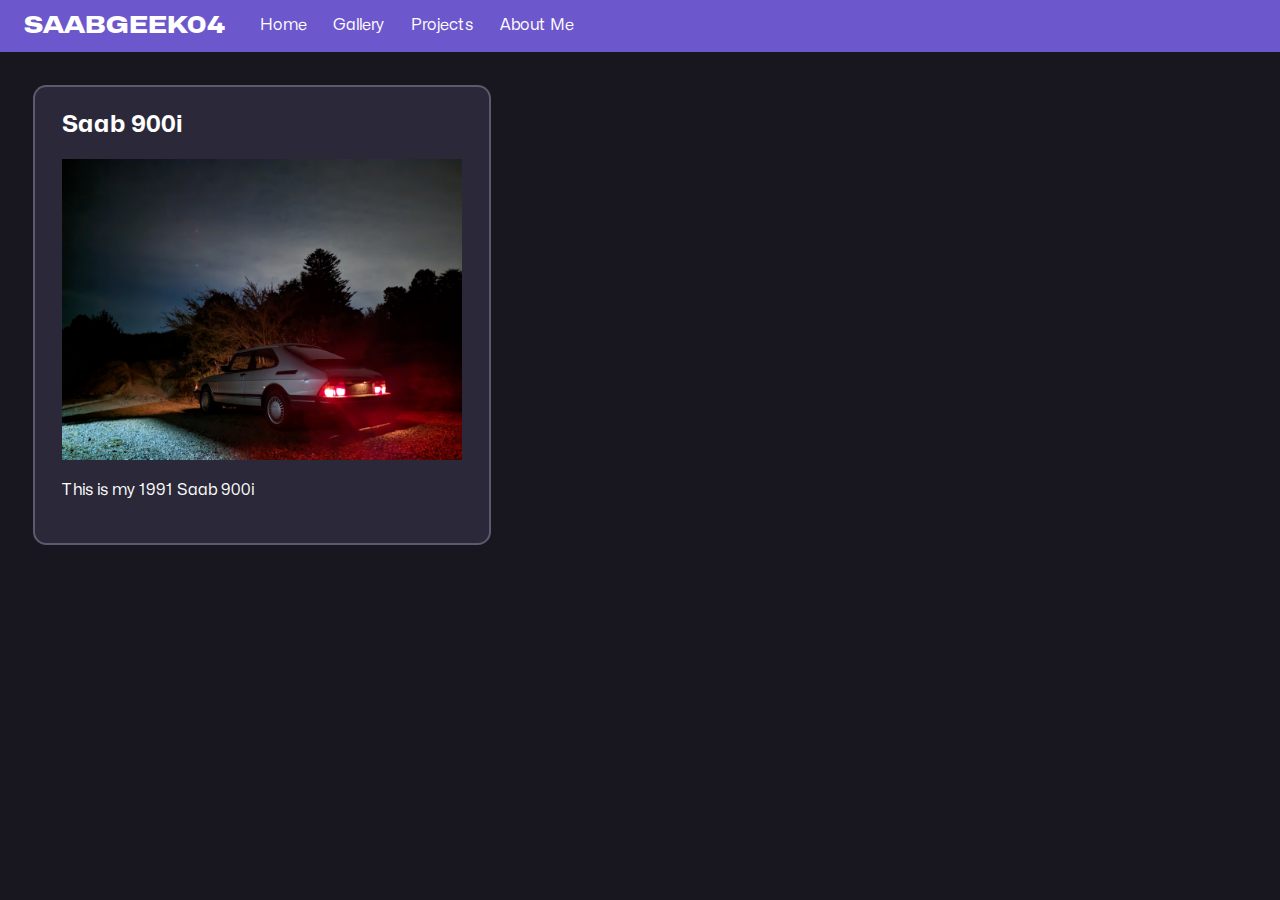
==== projects/index.html @ 04a654c4 "Project page update" ====
<!DOCTYPE html>
<html lang="en">
<head>
    <meta charset="UTF-8">
    <meta http-equiv="X-UA-Compatible" content="IE=edge">
    <meta name="viewport" content="width=device-width, initial-scale=1.0">
    <title>Projects</title>

    <link rel="stylesheet" href="../mystyle.css">
    <link rel="shortcut icon" href="icon.png" type="image/x-icon">
</head>
<body>
    <!--Navigation Bar-->
<nav class="navbar">
    <a class="topleftlogo">SAABGEEK04</a>
    <a href='../index.html'class="navbutton">Home</a>
    <a href="../gallery.html" class="navbutton">Gallery</a>
    <a class="navbutton">Projects</a>
    <a href="../aboutme.html" class="navbutton">About Me</a>
</nav>

<main class="trello">
    <div class="trellocard">
        <h2>Saab 900i</h2>
        <img src="Saabnight.jpg" alt="picture of a car at night">
        <p>This is my 1991 Saab 900i</p>
    </div>
</main>
</body>
</html>
---- mystyle.css ----
/*Import Github Fonts Mona sans and Hubot Sans*/
@font-face {
    font-family: 'Mona Sans';
    src:
      url('./fonts/Mona-Sans.woff2') format('woff2 supports variations'),
      url('./fonts/Mona-Sans.woff2') format('woff2-variations');
    font-weight: 200 900;
    font-stretch: 75% 125%;
  }
  
  @font-face {
    font-family: 'Hubot Sans';
    src:
      url('./fonts/Hubot-Sans.woff2') format('woff2 supports variations'),
      url('./fonts/Hubot-Sans.woff2') format('woff2-variations');
    font-weight: 200 900;
    font-stretch: 75% 125%;
  }
  
 :root {
  /*Colouring Varibles*/
  --background-colour:#181720;
  --primary-text-colour:#fff;
  --main-accent-colour:#6d57cc;
  --main-accent-darker:#55459e;
  --card-background-colour:#2b2939;
 } 

html {
background-color: var(--background-colour);
color: var(--primary-text-colour);
font-family: 'Mona Sans';
}

body {
margin: 0;
}




/* Flex navbar */
.navbar {
  display: flex;
  background-color:var(--main-accent-colour);
  padding: 2pt;
}

.navbar > .navbutton {
  padding: 10pt;
  display: block;
  color: #fff;
  font-family: 'Mona Sans';
  text-decoration: none;
  background-color: var(--main-accent-colour);
  transition: 120ms ease;
}

.navbar > .navbutton:hover {
  background-color: var(--main-accent-darker);
  color: #fff;
  
  transform: scale(1.15, 1);
  box-shadow: 0 0 2px 2px var(--button-border-col);
  border-radius: 3pt;
  font-weight: 600;

}

.navbar > .navbutton:active {
  transform: scale(0.97, 1);
  transition: 0.08s ease;
  border-radius: 5pt;
  font-weight: 900;
}

.topleftlogo{
  user-select: none;
  text-decoration: none;
  font-family: "Hubot Sans";
  padding: 7pt;
  padding-right: 16pt;
  padding-left: 16pt;
  display: block;
  color: #fff;

  font-weight: 800;
  font-stretch: 125%;
  font-size: x-large;
  transition: 0.08s ease;
}

.topleftlogo:hover{
  font-weight: 500;
  transition: 0.08s ease;
}

.card{
  margin: 25pt;
  padding: 20pt;
  padding-top: 3pt;
  background-color:var(--card-background-colour) ;
  border-radius: 10pt;
  border: 1.5pt;
  border-color: #4a475e;
  border-style: solid;
  transition: 100ms ease;

  max-width: 800pt;
}
  
/* silly card stuff*/
/*.card:hover{
  transform: scale(1.005, 1.005);
  transform: 100ms ease;
  border-color: rgba(200, 255, 0, 0.995);
}
*/
.card:active{
  transform: scale(0.993, 0.993);
}

.blurcard{
  margin: 25pt;
  padding: 20pt;
  padding-top: 3pt;
  background-color:#6966745a ;
  backdrop-filter: blur(20px);
  fill-opacity: 50%;
  border-radius: 10pt;
  border: 1.5pt;
  border-color: #6a687ec8;
  border-style: solid;
  transition: 100ms ease;
  max-width: 800pt;
}
/*
.blurcard:hover{
  transform: scale(1.005, 1.005);
  transform: 100ms ease;
  border-color: rgba(200, 255, 0, 0.995);
}
*/
.blurcard:active{
  transform: scale(0.993, 0.993);
}

main{
  display: flex;
  justify-content: center;
}

.trello{
  display: flex;
  justify-content: flex-start;
}

.trellocard{
  margin: 25pt;
  padding: 20pt;
  padding-top: 3pt;
  background-color:var(--card-background-colour) ;
  border-radius: 10pt;
  border: 1.5pt;
  border-color: #6a687ec8;
  border-style: solid;
  transition: 100ms ease;
  max-width: 300pt;

}

.trellocard img{
max-width: 100%;
}

.trellocard:hover{
  transform: scale(1.005, 1.005);
  transform: 100ms ease;
  border-color: rgba(200, 255, 0, 0.995);
}
.trellocard:active{
  transform: scale(0.98, 0.98);
  border-color:rgba(200, 255, 0, 0.995); 
}

#gallery{
  min-height: 100vh;
  background-image: url(carlos-vega-7XbxPUdRtgw-unsplash.jpg) ;
  background-position: center;
  background-size: cover;
} 



/* big balls*/
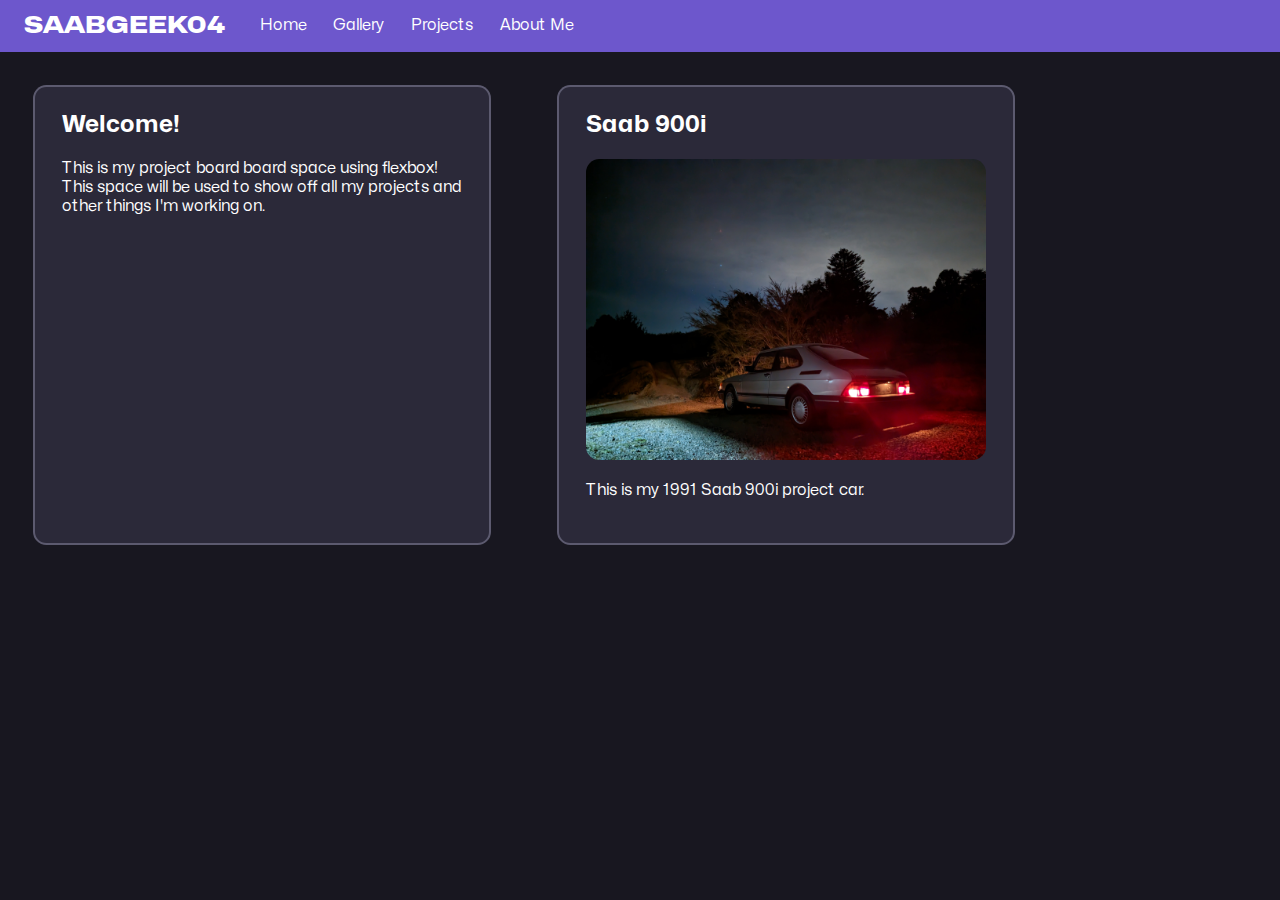
==== commit 1d6d0b07: "Modified Project page" ====
--- a/projects/index.html
+++ b/projects/index.html
@@ -21,9 +21,14 @@
 
 <main class="trello">
     <div class="trellocard">
+        <h2>Welcome!</h2>
+        <p>This is my project board board space using flexbox! This space will be used to show off all my projects and other things I'm working on.</p>
+    </div>
+    
+    <div class="trellocard">
         <h2>Saab 900i</h2>
         <img src="Saabnight.jpg" alt="picture of a car at night">
-        <p>This is my 1991 Saab 900i</p>
+        <p>This is my 1991 Saab 900i project car.</p>
     </div>
 </main>
 </body>
--- a/mystyle.css
+++ b/mystyle.css
@@ -173,6 +173,7 @@
 
 .trellocard img{
 max-width: 100%;
+border-radius: 10pt;
 }
 
 .trellocard:hover{
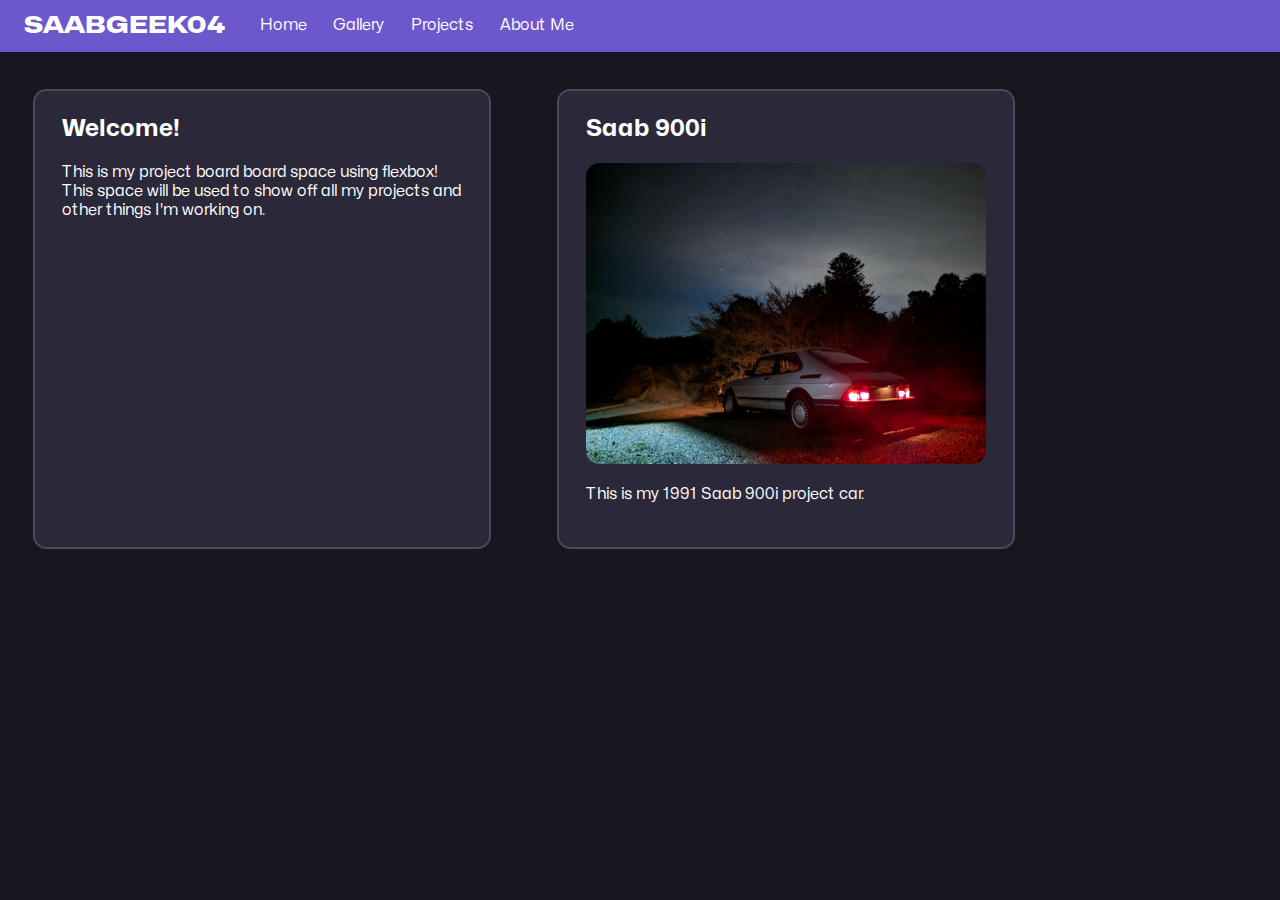
==== commit 40c2b90f: "updated all html to support new css" ====
--- a/projects/index.html
+++ b/projects/index.html
@@ -7,7 +7,7 @@
     <title>Projects</title>
 
     <link rel="stylesheet" href="../mystyle.css">
-    <link rel="shortcut icon" href="icon.png" type="image/x-icon">
+    <link rel="shortcut icon" href="../icon.png" type="image/x-icon">
 </head>
 <body>
     <!--Navigation Bar-->
@@ -20,16 +20,16 @@
 </nav>
 
 <main class="trello">
-    <div class="trellocard">
+    <div class="card trellocard">
         <h2>Welcome!</h2>
         <p>This is my project board board space using flexbox! This space will be used to show off all my projects and other things I'm working on.</p>
     </div>
     
-    <div class="trellocard">
+    <a href="saab900i.html" class="trellocard card">
         <h2>Saab 900i</h2>
         <img src="Saabnight.jpg" alt="picture of a car at night">
         <p>This is my 1991 Saab 900i project car.</p>
-    </div>
+    </a>
 </main>
 </body>
 </html>--- a/mystyle.css
+++ b/mystyle.css
@@ -1,4 +1,3 @@
-
 
 /*Import Github Fonts Mona sans and Hubot Sans*/
 @font-face {
@@ -18,181 +17,176 @@
     font-weight: 200 900;
     font-stretch: 75% 125%;
   }
-  
- :root {
-  /*Colouring Varibles*/
-  --background-colour:#181720;
-  --primary-text-colour:#fff;
-  --main-accent-colour:#6d57cc;
-  --main-accent-darker:#55459e;
-  --card-background-colour:#2b2939;
- } 
 
-html {
-background-color: var(--background-colour);
-color: var(--primary-text-colour);
-font-family: 'Mona Sans';
-}
+  :root {
+    /*Colouring Varibles*/
+    --background-colour:#181720;
+    --primary-text-colour:#fff;
+    --main-accent-colour:#6d57cc;
+    --main-accent-darker:#55459e;
+    --card-background-colour:#2b2939;
+   } 
 
-body {
-margin: 0;
-}
+   html {
+    background-color: var(--background-colour);
+    color: var(--primary-text-colour);
+    font-family: 'Mona Sans';
+    }
+    
+    body {
+    margin: 0;
+    }
 
 
+   /*Flex spaces*/
+   main{
+    display: flex;
+    justify-content: center;
+    margin-top: 42pt;
+  }
 
+  .trello{
+    display: flex;
+    justify-content: flex-start;
+  }
 
-/* Flex navbar */
+   /* Flex navbar */
 .navbar {
-  display: flex;
-  background-color:var(--main-accent-colour);
-  padding: 2pt;
-}
+    display: flex;
+    background-color:var(--main-accent-colour);
+    padding: 2pt;
+    position: fixed;
+    top: 0;
+    width: 100%;
+  }
+  
+  .navbutton {
+    padding: 10pt;
+    display: block;
+    color: #fff;
+    font-family: 'Mona Sans';
+    text-decoration: none;
+    background-color: var(--main-accent-colour);
+    transition: 120ms ease;
+  }
+  
+ .navbutton:hover {
+    background-color: var(--main-accent-darker);
+    color: #fff;
+    
+    transform: scale(1.15, 1);
+    box-shadow: 0 0 2px 2px var(--button-border-col);
+    border-radius: 3pt;
+    font-weight: 600;
+  
+  }
+  
+  .navbutton:active {
+    transform: scale(0.97, 1);
+    transition: 0.08s ease;
+    border-radius: 5pt;
+    font-weight: 900;
+  }
+  
+  .topleftlogo{
+    user-select: none;
+    text-decoration: none;
+    font-family: "Hubot Sans";
+    padding: 7pt;
+    padding-right: 16pt;
+    padding-left: 16pt;
+    display: block;
+    color: #fff;
+  
+    font-weight: 800;
+    font-stretch: 125%;
+    font-size: x-large;
+    transition: 0.08s ease;
+  }
+  
+  .topleftlogo:hover{
+    font-weight: 500;
+    transition: 0.08s ease;
+  }
 
-.navbar > .navbutton {
-  padding: 10pt;
-  display: block;
-  color: #fff;
-  font-family: 'Mona Sans';
-  text-decoration: none;
-  background-color: var(--main-accent-colour);
-  transition: 120ms ease;
-}
+  /*Card Shennanigans*/
+  .card{
+    padding: 20pt;
+    padding-top: 3pt;
+    border-radius: 10pt;
+    border: 1.5pt;
+    border-color: #4a475e;
+    border-style: solid;
+    transition: 100ms ease;
+  
+  }
 
-.navbar > .navbutton:hover {
-  background-color: var(--main-accent-darker);
-  color: #fff;
+  .boringcard{
+    margin: 25pt;
+    background-color:var(--card-background-colour) ;
+    max-width: 800pt;
+  }
   
-  transform: scale(1.15, 1);
-  box-shadow: 0 0 2px 2px var(--button-border-col);
-  border-radius: 3pt;
-  font-weight: 600;
+  .card:active{
+    transform: scale(0.993, 0.993);
+  }
+  
+  .blurcard{
+    margin: 25pt;
+    background-color:#6966745a ;
+    backdrop-filter: blur(20px);
+    fill-opacity: 50%;
+    max-width: 800pt;
+  }
 
-}
+  .trellocard{
+    margin: 25pt;
+    background-color:var(--card-background-colour) ;
+    max-width: 300pt;
+    text-decoration: none;
+    color: #fff;
+  
+  }
 
-.navbar > .navbutton:active {
-  transform: scale(0.97, 1);
-  transition: 0.08s ease;
-  border-radius: 5pt;
-  font-weight: 900;
-}
+  .trellocard:hover{
+    transform: scale(1.005, 1.005);
+    transform: 100ms ease;
+    border-color: rgba(200, 255, 0, 0.995);
+  }
+  .trellocard:active{
+    transform: scale(0.98, 0.98);
+    border-color:rgba(200, 255, 0, 0.995); 
+  }
+  .trellocard img{
+    max-width: 100%;
+    border-radius: 10pt;
+  }
+  
 
-.topleftlogo{
-  user-select: none;
-  text-decoration: none;
-  font-family: "Hubot Sans";
-  padding: 7pt;
-  padding-right: 16pt;
-  padding-left: 16pt;
-  display: block;
-  color: #fff;
-
-  font-weight: 800;
-  font-stretch: 125%;
-  font-size: x-large;
-  transition: 0.08s ease;
-}
-
-.topleftlogo:hover{
-  font-weight: 500;
-  transition: 0.08s ease;
-}
-
-.card{
-  margin: 25pt;
-  padding: 20pt;
-  padding-top: 3pt;
-  background-color:var(--card-background-colour) ;
-  border-radius: 10pt;
-  border: 1.5pt;
-  border-color: #4a475e;
-  border-style: solid;
-  transition: 100ms ease;
-
-  max-width: 800pt;
-}
+  /*Silly Id stuff*/
+  #gallery{
+    min-height: 100vh;
+    background-image: url(carlos-vega-7XbxPUdRtgw-unsplash.jpg) ;
+    background-position: center;
+    background-size: cover;
+  } 
   
-/* silly card stuff*/
-/*.card:hover{
-  transform: scale(1.005, 1.005);
-  transform: 100ms ease;
-  border-color: rgba(200, 255, 0, 0.995);
-}
-*/
-.card:active{
-  transform: scale(0.993, 0.993);
-}
-
-.blurcard{
-  margin: 25pt;
-  padding: 20pt;
-  padding-top: 3pt;
-  background-color:#6966745a ;
-  backdrop-filter: blur(20px);
-  fill-opacity: 50%;
-  border-radius: 10pt;
-  border: 1.5pt;
-  border-color: #6a687ec8;
-  border-style: solid;
-  transition: 100ms ease;
-  max-width: 800pt;
-}
-/*
-.blurcard:hover{
-  transform: scale(1.005, 1.005);
-  transform: 100ms ease;
-  border-color: rgba(200, 255, 0, 0.995);
-}
-*/
-.blurcard:active{
-  transform: scale(0.993, 0.993);
-}
-
-main{
-  display: flex;
-  justify-content: center;
-}
-
-.trello{
-  display: flex;
-  justify-content: flex-start;
-}
-
-.trellocard{
-  margin: 25pt;
-  padding: 20pt;
-  padding-top: 3pt;
-  background-color:var(--card-background-colour) ;
-  border-radius: 10pt;
-  border: 1.5pt;
-  border-color: #6a687ec8;
-  border-style: solid;
-  transition: 100ms ease;
-  max-width: 300pt;
-
-}
-
-.trellocard img{
-max-width: 100%;
-border-radius: 10pt;
-}
-
-.trellocard:hover{
-  transform: scale(1.005, 1.005);
-  transform: 100ms ease;
-  border-color: rgba(200, 255, 0, 0.995);
-}
-.trellocard:active{
-  transform: scale(0.98, 0.98);
-  border-color:rgba(200, 255, 0, 0.995); 
-}
-
-#gallery{
-  min-height: 100vh;
-  background-image: url(carlos-vega-7XbxPUdRtgw-unsplash.jpg) ;
-  background-position: center;
-  background-size: cover;
-} 
-
-
-
-/* big balls*/+  #saab900i{
+    min-height: 100vh;
+    background-image: url(IMG_9887.JPG);
+    background-position: center;
+    background-size: cover;
+    background-attachment: fixed;
+  }
+  
+  #farleftnavbutton{
+    padding-left: 20pt;
+    font-weight: 600;
+  }
+  
+  #farleftnavbutton:hover{
+    font-weight: 800;
+    background-color: rgba(200, 255, 0, 0.995);
+    color: #2b2939;
+  }
+  /* big balls*/